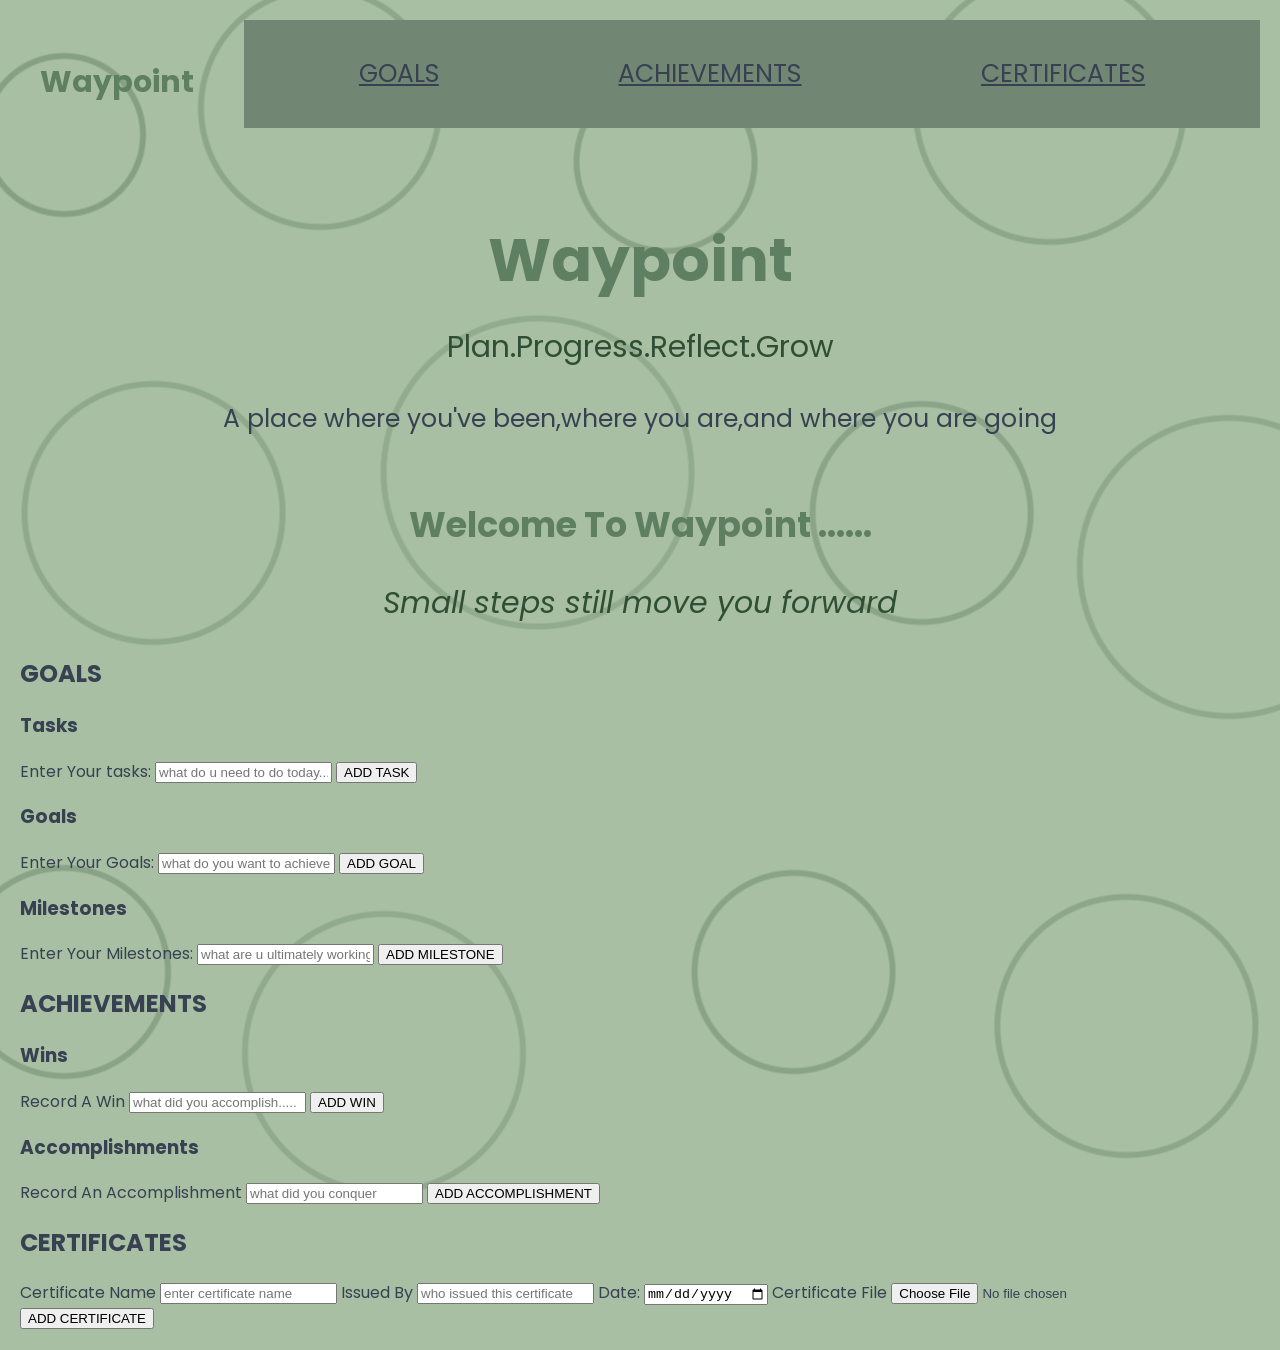
==== index.html @ 0d0a20d5 "Initial Waypoint project" ====
<!DOCTYPE html>
<html>

    <head>
        <title>Waypoint</title>
        <meta charset="UTF-8">
        <link rel="stylesheet" href="style.css">
        <link href="https://fonts.googleapis.com/css2?family=Poppins:wght@400;500;600;700&display=swap" rel="stylesheet">
    </head>

    <body>
        <header class="main-header">
        <div>
            <h1>Waypoint</h1>
        </div>
        <nav>
            <a href="#GOALS">GOALS</a>
            <a href="#ACHIEVEMENTS">ACHIEVEMENTS</a>
            <a href="#CERTIFICATES">CERTIFICATES</a>
        </nav>
        </header>
        <section id="WELCOME">
            <h1 class="welcome-title">Waypoint</h1>
            <p class="mission">Plan.Progress.Reflect.Grow</p>
            <p class="description">A place where you've been,where you are,and where you are going</p>
            <h2 class="welcome-heading">Welcome To Waypoint ......</h2>
            <p class="quote">Small steps still move you forward</p>
        </section>

        <section id="GOALS">
            <h2>GOALS</h2>

            <h3>Tasks</h3>
            <label for="Task">Enter Your tasks:</label>
            <input type="text" id="Task" placeholder="what do u need to do today......">
            <button type="button">ADD TASK</button>

            <h3>Goals</h3>
            <label for="Goal">Enter Your Goals:</label>
            <input type="text" id="Goal" placeholder="what do you want to achieve?">
            <button type="button">ADD GOAL</button>

            <h3>Milestones</h3>
            <label for="Milestones">Enter Your Milestones:</label>
            <input type="text" id="Milestones" placeholder="what are u ultimately working towrds?">
            <button type="button">ADD MILESTONE</button> 
         </section>

         <section id="ACHIEVEMENTS">
            <h2>ACHIEVEMENTS</h2>

            <h3>Wins</h3>
            <label for="Win">Record A Win</label>
            <input type="text" id="Win" placeholder="what did you accomplish.....">
            <button type="button">ADD WIN</button>

            <h3>Accomplishments</h3>
            <label for="Accomplishments">Record An Accomplishment</label>
            <input type="text" id="Accomplishments" placeholder="what did you conquer">
            <button type="button">ADD ACCOMPLISHMENT</button>
         </section>

         <section id="CERTIFICATES">
            <h2>CERTIFICATES</h2>
             
            <label for="certificate_name">Certificate Name</label>
            <input type="text" id="certificate_name" placeholder="enter certificate name">

            <label for="issued_by">Issued By</label>
            <input type="text" id="issued_by" placeholder="who issued this certificate">

            <label for="date">Date:</label>
            <input type="date" id="date">

            <label for="certificate_file">Certificate File</label>
            <input type="file" id="certificate_file">

            <button type="button">ADD CERTIFICATE</button>
         </section>

    </body>
</html>
---- style.css ----
body{
    background-color: #A8BFA3;
    background-image:

        radial-gradient(circle at 5% 10%, transparent 0, transparent 75px, rgba(47, 79, 52, 0.28) 77px, rgba(47, 79, 52, 0.28) 81px, transparent 83px),

        radial-gradient(circle at 25% 8%, transparent 0, transparent 115px, rgba(47, 79, 52, 0.22) 117px, rgba(47, 79, 52, 0.22) 121px, transparent 123px),

        radial-gradient(circle at 52% 12%, transparent 0, transparent 85px, rgba(47, 79, 52, 0.25) 87px, rgba(47, 79, 52, 0.25) 91px, transparent 93px),

        radial-gradient(circle at 82% 8%, transparent 0, transparent 130px, rgba(47, 79, 52, 0.22) 132px, rgba(47, 79, 52, 0.22) 136px, transparent 138px),

        radial-gradient(circle at 12% 38%, transparent 0, transparent 125px, rgba(47, 79, 52, 0.20) 127px, rgba(47, 79, 52, 0.20) 131px, transparent 133px),

        radial-gradient(circle at 42% 35%, transparent 0, transparent 150px, rgba(47, 79, 52, 0.18) 152px, rgba(47, 79, 52, 0.18) 156px, transparent 158px),

        radial-gradient(circle at 72% 38%, transparent 0, transparent 105px, rgba(47, 79, 52, 0.24) 107px, rgba(47, 79, 52, 0.24) 111px, transparent 113px),

        radial-gradient(circle at 96% 42%, transparent 0, transparent 145px, rgba(47, 79, 52, 0.20) 147px, rgba(47, 79, 52, 0.20) 151px, transparent 153px),

        radial-gradient(circle at 5% 72%, transparent 0, transparent 100px, rgba(47, 79, 52, 0.25) 102px, rgba(47, 79, 52, 0.25) 106px, transparent 108px),

        radial-gradient(circle at 30% 78%, transparent 0, transparent 135px, rgba(47, 79, 52, 0.19) 137px, rgba(47, 79, 52, 0.19) 141px, transparent 143px),

        radial-gradient(circle at 62% 72%, transparent 0, transparent 95px, rgba(47, 79, 52, 0.25) 97px, rgba(47, 79, 52, 0.25) 101px, transparent 103px),

        radial-gradient(circle at 88% 76%, transparent 0, transparent 125px, rgba(47, 79, 52, 0.22) 127px, rgba(47, 79, 52, 0.22) 131px, transparent 133px);

    color: #374151;
    font-family: poppins, sans-serif;
    margin: 0;
    padding: 20px;
}
    h1{
        font-size: 30px;
        color: #5F7F63;
        text-align: left;
        font-weight: 700;
        padding: 20px;
        margin-bottom: 20px;
    }
    .main-header{
        display: flex;
        justify-content: flex-start;
        align-items: flex-start;
        gap: 30px;
        width: 100%;
    }
    .main-header nav{
        background-color: #718774;
        padding: 35px 25px;
        display: flex;
        justify-content: space-around;
        flex: 1; 
    }
    .main-header nav a {
        color: #374151;
        font-size: 25px;
    }
    #WELCOME {
        text-align: center;
    }
    .welcome-title{
        font-size: 60px;
        text-align: center;
        margin-bottom: 0px;
    }
    .mission{
        font-size: 30px;
        color: #2F4F34;
        margin-top: 0;
    }
    .description{
        font-size: 25px;
        color: #374151;
        margin-bottom: 60px;
    }
    .welcome-heading{
        margin-top: 60px;
        font-size: 35px;
        color: #5F7F63;
    }
    .quote{
        font-size: 30px;
        font-style: italic;
        color: #2F4F34;
    }
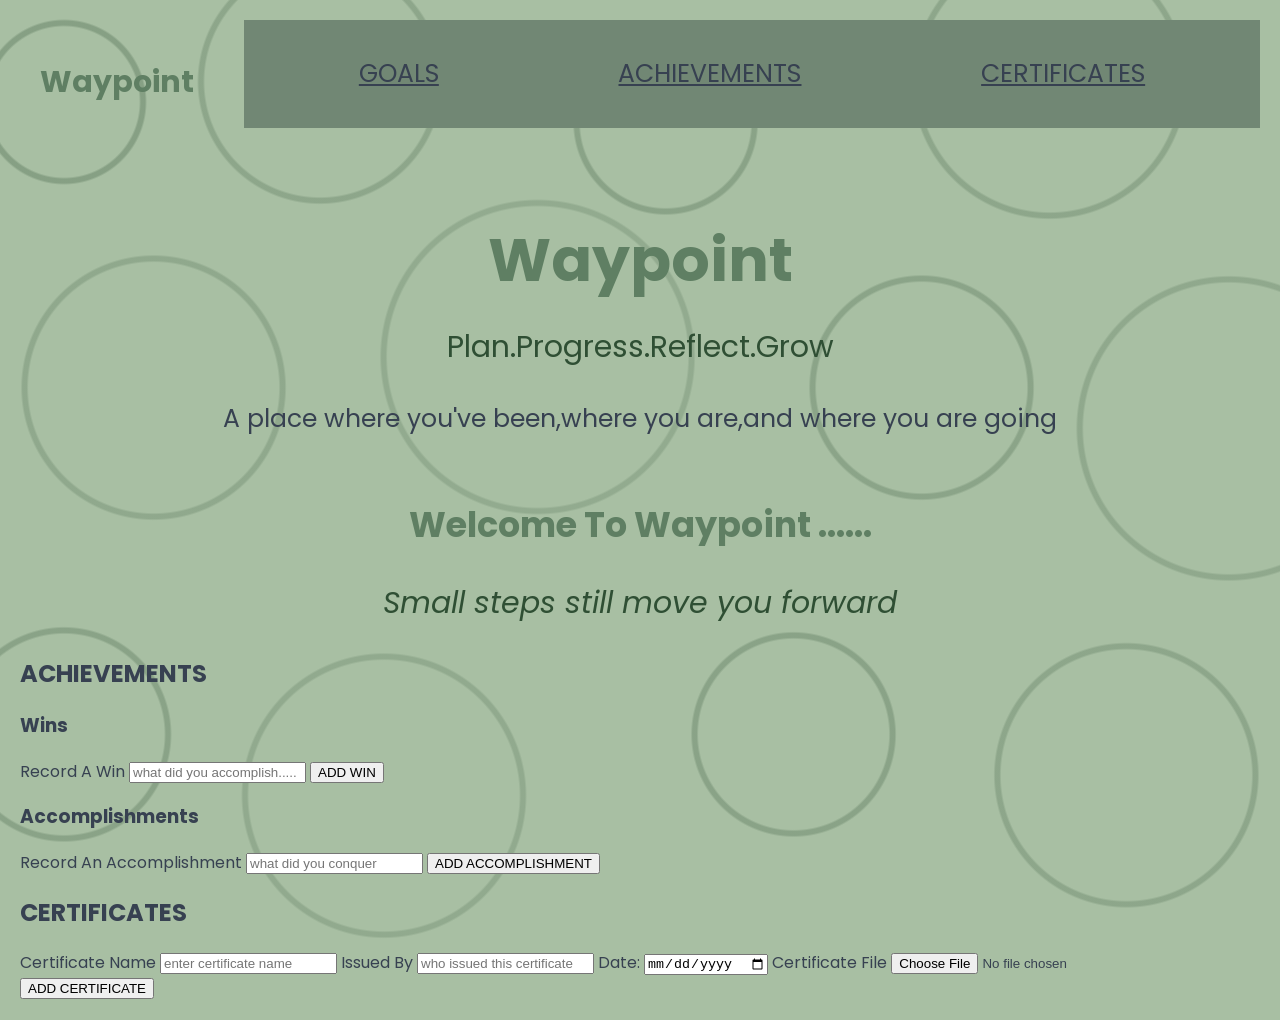
==== commit 18594b9e: "created separate goals page" ====
--- a/index.html
+++ b/index.html
@@ -27,24 +27,6 @@
             <p class="quote">Small steps still move you forward</p>
         </section>
 
-        <section id="GOALS">
-            <h2>GOALS</h2>
-
-            <h3>Tasks</h3>
-            <label for="Task">Enter Your tasks:</label>
-            <input type="text" id="Task" placeholder="what do u need to do today......">
-            <button type="button">ADD TASK</button>
-
-            <h3>Goals</h3>
-            <label for="Goal">Enter Your Goals:</label>
-            <input type="text" id="Goal" placeholder="what do you want to achieve?">
-            <button type="button">ADD GOAL</button>
-
-            <h3>Milestones</h3>
-            <label for="Milestones">Enter Your Milestones:</label>
-            <input type="text" id="Milestones" placeholder="what are u ultimately working towrds?">
-            <button type="button">ADD MILESTONE</button> 
-         </section>
 
          <section id="ACHIEVEMENTS">
             <h2>ACHIEVEMENTS</h2>
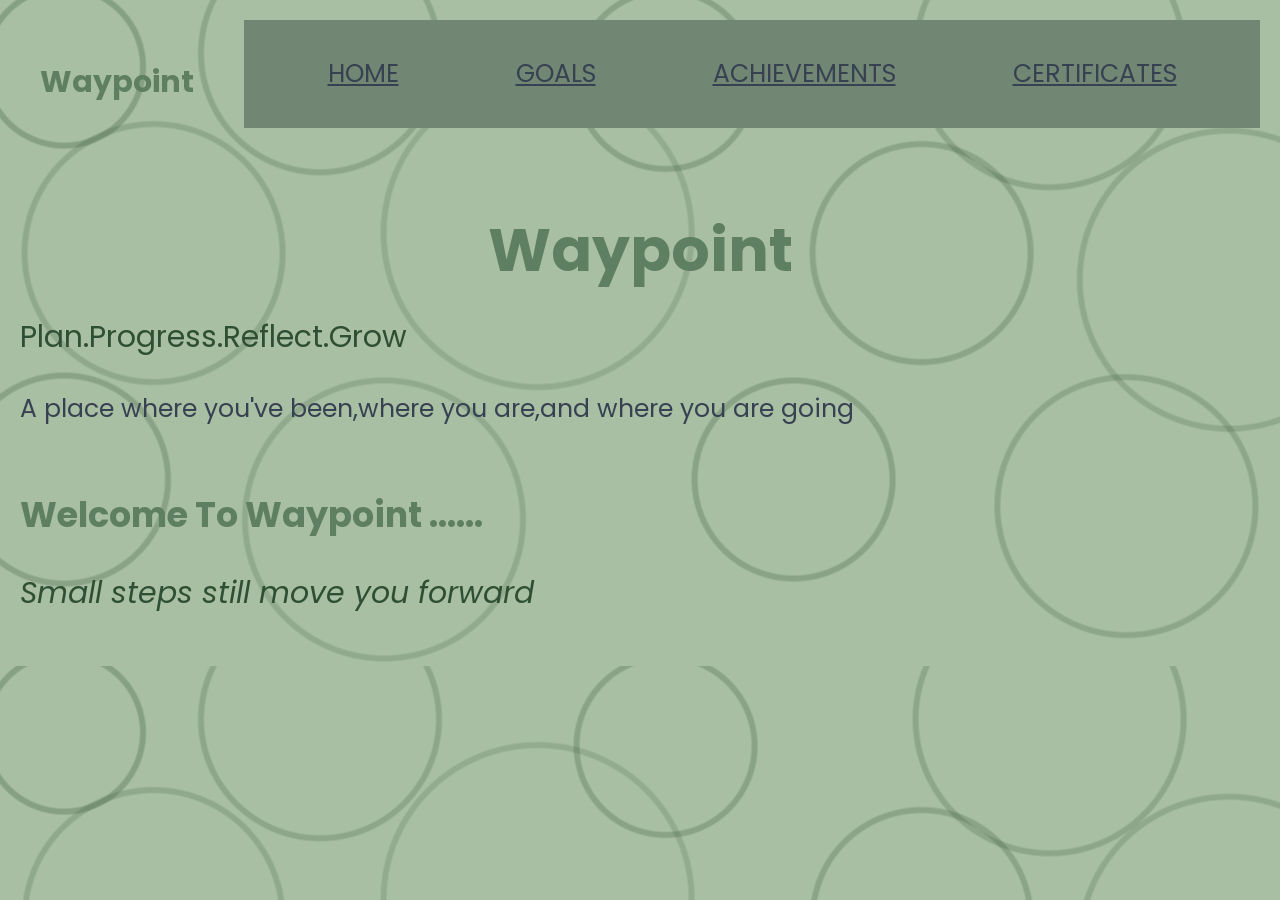
==== commit ba5cf0ee: "update waypoint page structure" ====
--- a/index.html
+++ b/index.html
@@ -9,56 +9,26 @@
     </head>
 
     <body>
+
         <header class="main-header">
         <div>
             <h1>Waypoint</h1>
         </div>
         <nav>
-            <a href="#GOALS">GOALS</a>
-            <a href="#ACHIEVEMENTS">ACHIEVEMENTS</a>
-            <a href="#CERTIFICATES">CERTIFICATES</a>
+            <a href="index.html">HOME</a>
+            <a href="goals.html">GOALS</a>
+            <a href="achievements.html">ACHIEVEMENTS</a>
+            <a href="certificates.html">CERTIFICATES</a>
         </nav>
         </header>
-        <section id="WELCOME">
+
+        <main>
             <h1 class="welcome-title">Waypoint</h1>
             <p class="mission">Plan.Progress.Reflect.Grow</p>
             <p class="description">A place where you've been,where you are,and where you are going</p>
             <h2 class="welcome-heading">Welcome To Waypoint ......</h2>
             <p class="quote">Small steps still move you forward</p>
-        </section>
-
-
-         <section id="ACHIEVEMENTS">
-            <h2>ACHIEVEMENTS</h2>
-
-            <h3>Wins</h3>
-            <label for="Win">Record A Win</label>
-            <input type="text" id="Win" placeholder="what did you accomplish.....">
-            <button type="button">ADD WIN</button>
-
-            <h3>Accomplishments</h3>
-            <label for="Accomplishments">Record An Accomplishment</label>
-            <input type="text" id="Accomplishments" placeholder="what did you conquer">
-            <button type="button">ADD ACCOMPLISHMENT</button>
-         </section>
-
-         <section id="CERTIFICATES">
-            <h2>CERTIFICATES</h2>
-             
-            <label for="certificate_name">Certificate Name</label>
-            <input type="text" id="certificate_name" placeholder="enter certificate name">
-
-            <label for="issued_by">Issued By</label>
-            <input type="text" id="issued_by" placeholder="who issued this certificate">
-
-            <label for="date">Date:</label>
-            <input type="date" id="date">
-
-            <label for="certificate_file">Certificate File</label>
-            <input type="file" id="certificate_file">
-
-            <button type="button">ADD CERTIFICATE</button>
-         </section>
+        </main>
 
     </body>
 </html>
--- a/style.css
+++ b/style.css
@@ -85,3 +85,4 @@
         font-style: italic;
         color: #2F4F34;
     }
+    
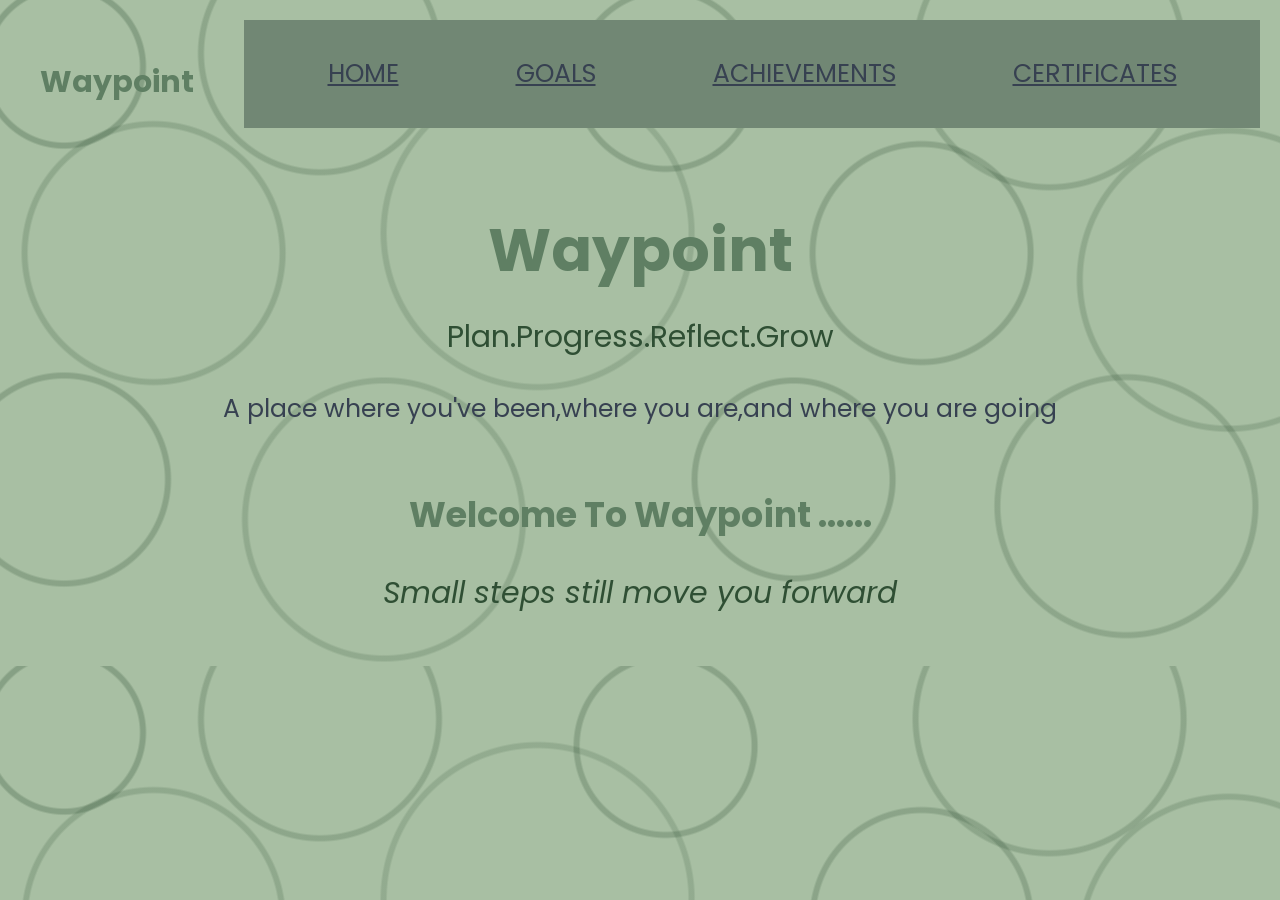
==== commit 077d9af3: "update goals page structure" ====
--- a/index.html
+++ b/index.html
@@ -22,7 +22,7 @@
         </nav>
         </header>
 
-        <main>
+        <main class="welcome-section">
             <h1 class="welcome-title">Waypoint</h1>
             <p class="mission">Plan.Progress.Reflect.Grow</p>
             <p class="description">A place where you've been,where you are,and where you are going</p>
--- a/style.css
+++ b/style.css
@@ -31,6 +31,8 @@
     margin: 0;
     padding: 20px;
 }
+
+
     h1{
         font-size: 30px;
         color: #5F7F63;
@@ -57,7 +59,9 @@
         color: #374151;
         font-size: 25px;
     }
-    #WELCOME {
+
+
+    .welcome-section{ 
         text-align: center;
     }
     .welcome-title{
@@ -85,4 +89,15 @@
         font-style: italic;
         color: #2F4F34;
     }
+
     
+    .goals-page{
+        text-align: center;
+        padding: 20px;
+    }
+    .goals-section{
+        margin-top: 0;
+        font-size: 60px;
+        color: #2F4F34;
+        margin-bottom: 30px;
+    }
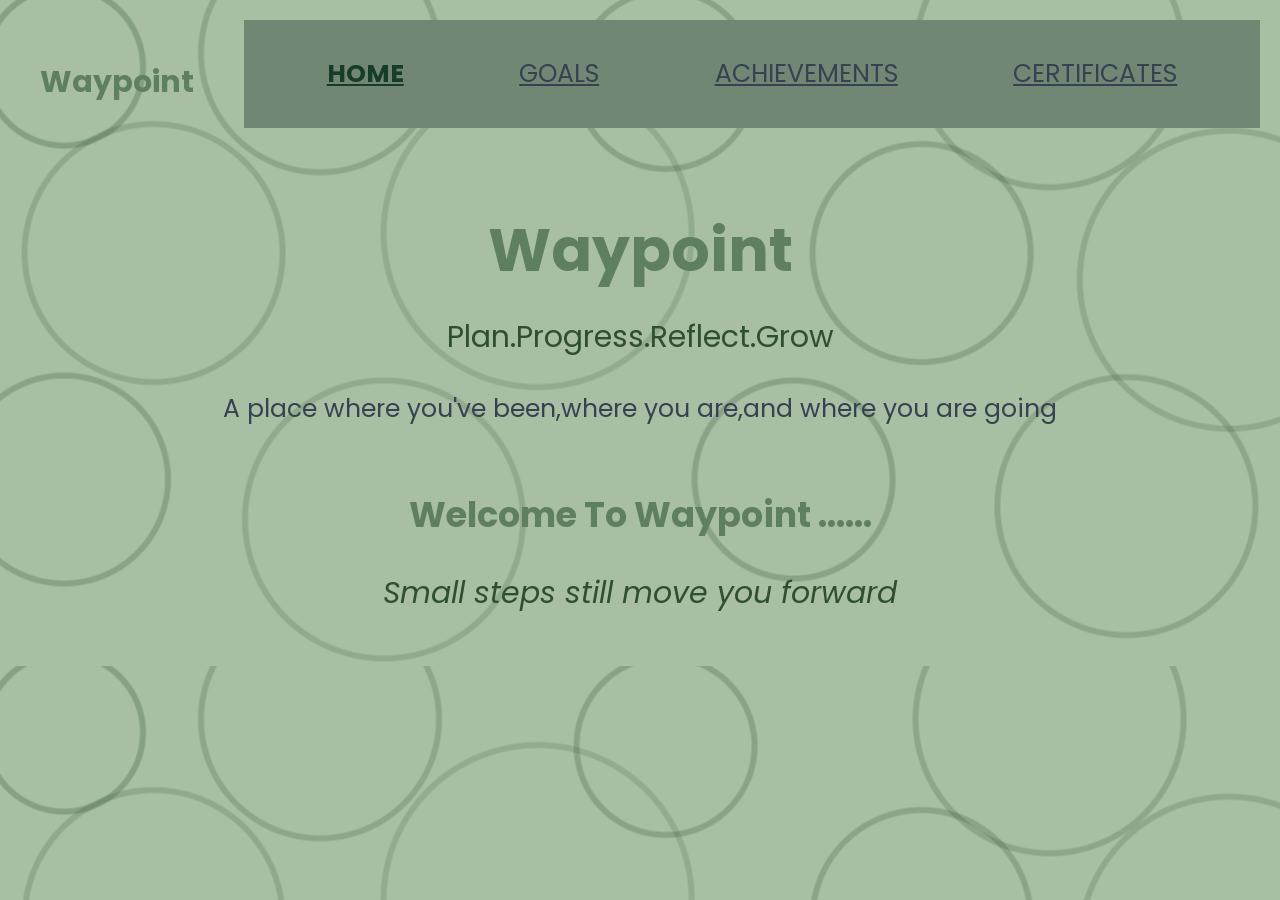
==== commit 7490e572: "created login page" ====
--- a/index.html
+++ b/index.html
@@ -2,7 +2,7 @@
 <html>
 
     <head>
-        <title>Waypoint</title>
+        <title>Waypoint-home</title>
         <meta charset="UTF-8">
         <link rel="stylesheet" href="style.css">
         <link href="https://fonts.googleapis.com/css2?family=Poppins:wght@400;500;600;700&display=swap" rel="stylesheet">
@@ -15,7 +15,7 @@
             <h1>Waypoint</h1>
         </div>
         <nav>
-            <a href="index.html">HOME</a>
+            <a href="index.html" class="active">HOME</a>
             <a href="goals.html">GOALS</a>
             <a href="achievements.html">ACHIEVEMENTS</a>
             <a href="certificates.html">CERTIFICATES</a>
--- a/style.css
+++ b/style.css
@@ -90,14 +90,291 @@
         color: #2F4F34;
     }
 
+
+
     
-    .goals-page{
+    .goals-section{
         text-align: center;
-        padding: 20px;
-    }
-    .goals-section{
         margin-top: 0;
         font-size: 60px;
         color: #2F4F34;
         margin-bottom: 30px;
     }
+
+    .task-card {
+    background-color: #E5E7E3;
+    width: 92%;
+    padding: 40px;
+    max-width: 1200px;
+    margin: 30px auto;
+    border-radius: 18px;
+    box-shadow: 0 5px 15px rgba(0, 0, 0, 0.15);
+    text-align: left;
+    }
+    .task-card h3 {
+    font-size: 32px;
+    color: #173D2A;
+    margin-top: 0;
+    margin-bottom: 25px;
+   }
+   .task-card label {
+    font-size: 18px;
+    color: #374151;
+   }
+
+   .task-card input {
+    font-size: 17px;
+    padding: 12px 15px;
+   }
+
+   .task-card button {
+    font-size: 17px;
+    padding: 12px 22px;
+   }
+
+   .goals-card {
+    background-color: #E5E7E3;
+    width: 92%;
+    max-width: 1200px;
+    padding: 40px;
+    margin: 30px auto;
+    border-radius: 18px;
+    box-shadow: 0 5px 15px rgba(0, 0, 0, 0.15);
+    text-align: left;
+    }
+
+   .goals-card h3 {
+    font-size: 32px;
+    color: #173D2A;
+    margin-top: 0;
+    margin-bottom: 25px;
+    }
+
+    .goals-card label {
+     font-size: 18px;
+     color: #374151;
+    }
+
+    .goals-card input {
+     font-size: 17px;
+     padding: 12px 15px;
+     }
+
+    .goals-card button {
+    font-size: 17px;
+    padding: 12px 22px;
+    }
+
+    .milestones-card {
+    background-color: #E5E7E3;
+    width: 92%;
+    max-width: 1200px;
+    padding: 40px;
+    margin: 30px auto;
+    border-radius: 18px;
+    box-shadow: 0 5px 15px rgba(0, 0, 0, 0.15);
+    text-align: left;
+    }
+
+   .milestones-card h3 {
+    font-size: 32px;
+    color: #173D2A;
+    margin-top: 0;
+    margin-bottom: 25px;
+    }
+
+    .milestones-card label {
+    font-size: 18px;
+    color: #374151;
+    }
+
+    .milestones-card input {
+    font-size: 17px;
+    padding: 12px 15px;
+    }
+
+   .milestones-card button {
+    font-size: 17px;
+    padding: 12px 22px;
+    }
+
+
+
+
+
+    .achievements-section{
+         text-align: center;
+        margin-top: 0;
+        font-size: 60px;
+        color: #2F4F34;
+        margin-bottom: 30px;
+    }
+
+
+    .wins-card {
+    background-color: #E5E7E3;
+    width: 92%;
+    max-width: 1200px;
+    padding: 40px;
+    margin: 30px auto;
+    border-radius: 18px;
+    box-shadow: 0 5px 15px rgba(0, 0, 0, 0.15);
+    text-align: left;
+}
+
+.wins-card h3 {
+    font-size: 32px;
+    color: #173D2A;
+    margin-top: 0;
+    margin-bottom: 25px;
+}
+
+.wins-card label {
+    font-size: 18px;
+    color: #374151;
+}
+
+.wins-card input {
+    font-size: 17px;
+    padding: 12px 15px;
+}
+
+.wins-card button {
+    font-size: 17px;
+    padding: 12px 22px;
+}
+
+.accomplishments-card {
+    background-color: #E5E7E3;
+    width: 92%;
+    max-width: 1200px;
+    padding: 40px;
+    margin: 30px auto;
+    border-radius: 18px;
+    box-shadow: 0 5px 15px rgba(0, 0, 0, 0.15);
+    text-align: left;
+}
+
+.accomplishments-card h3 {
+    font-size: 32px;
+    color: #173D2A;
+    margin-top: 0;
+    margin-bottom: 25px;
+}
+
+.accomplishments-card label {
+    font-size: 18px;
+    color: #374151;
+}
+
+.accomplishments-card input {
+    font-size: 17px;
+    padding: 12px 15px;
+}
+
+.accomplishments-card button {
+    font-size: 17px;
+    padding: 12px 22px;
+}
+
+
+.certificates-section{
+    text-align: center;
+    margin-top: 0;
+    font-size: 60px;
+    color: #2F4F34;
+    margin-bottom: 30px;
+}
+
+.certificates-card {
+    background-color: #E5E7E3;
+    width: 92%;
+    max-width: 1200px;
+    padding: 45px;
+    margin: 30px auto;
+    border-radius: 18px;
+    box-shadow: 0 5px 15px rgba(0, 0, 0, 0.15);
+    text-align: left;
+}
+.certificates-card label {
+    display: block;
+    font-size: 18px;
+    color: #374151;
+    margin-bottom: 8px;
+}
+
+.certificates-card input {
+    display: block;
+    width: 100%;
+    box-sizing: border-box;
+    font-size: 17px;
+    padding: 12px 15px;
+    margin-bottom: 22px;
+}
+
+.certificates-card button {
+    font-size: 17px;
+    padding: 12px 22px;
+    margin-top: 5px;
+}
+
+nav a.active {
+    color: #173D2A;
+    font-weight: bold;
+}
+
+
+
+
+
+
+.login-page {
+    background-color: #A8BFA3;
+    min-height: 100vh;
+    padding: 70px 20px;
+    text-align: center;
+}
+
+.login-page h2 {
+    font-size: 40px;
+    color: #173D2A;
+    margin-bottom: 35px;
+}
+
+.login-card {
+    background-color: #E5E7E3;
+    width: 90%;
+    max-width: 500px;
+    padding: 40px;
+    margin: 0 auto;
+    border-radius: 18px;
+    box-shadow: 0 5px 15px rgba(0, 0, 0, 0.15);
+    text-align: left;
+}
+.login-card label {
+    display: block;
+    font-size: 18px;
+    color: #374151;
+    margin-bottom: 8px;
+}
+
+.login-card input {
+    display: block;
+    width: 100%;
+    box-sizing: border-box;
+    font-size: 17px;
+    padding: 12px 15px;
+    margin-bottom: 22px;
+    border: 1px solid #9CA3AF;
+    border-radius: 8px;
+    background-color: #F9FAF9;
+}
+.login-card button {
+    font-size: 17px;
+    padding: 12px 22px;
+    background-color: #173D2A;
+    color: white;
+    border: none;
+    border-radius: 8px;
+    cursor: pointer;
+}
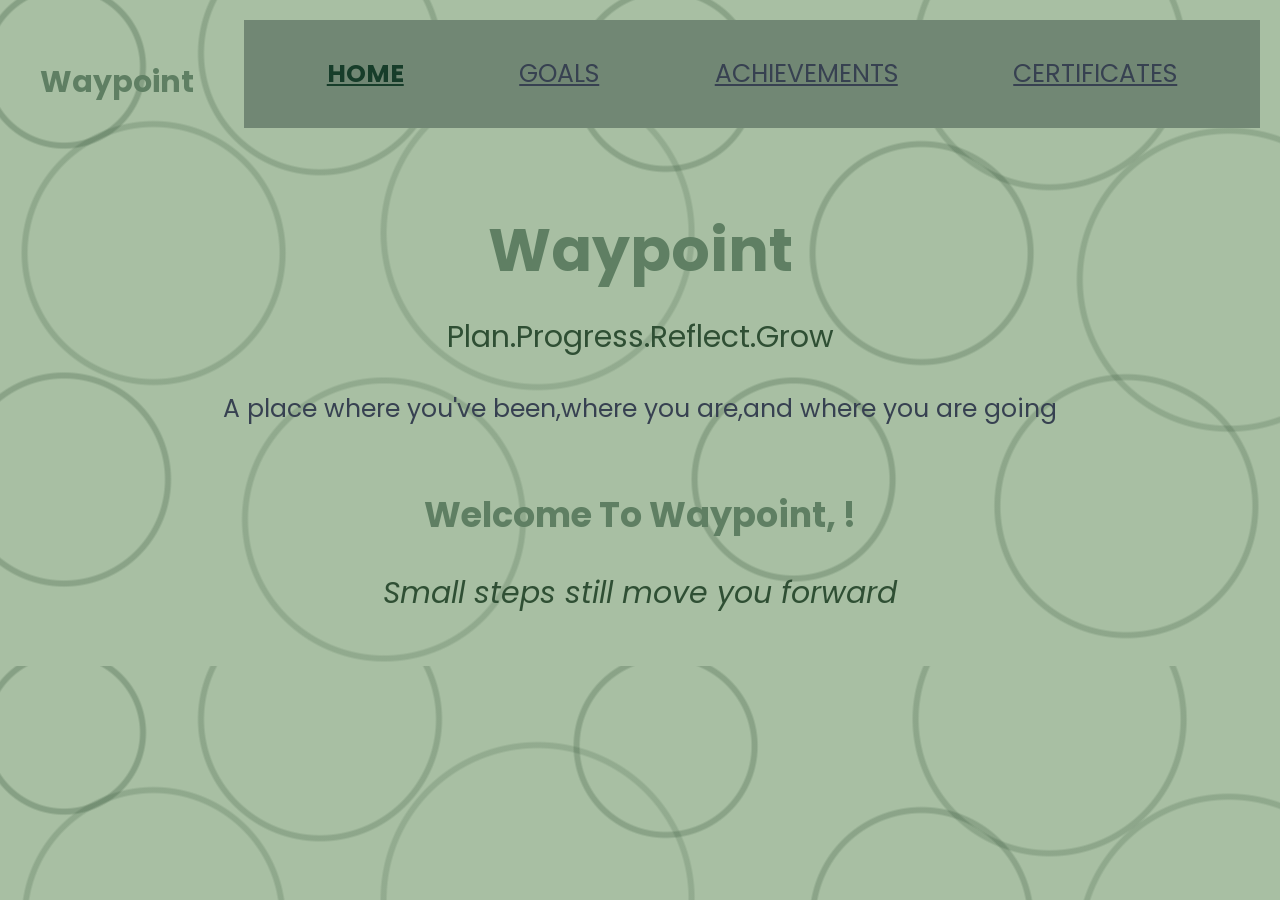
==== commit bdaf1074: "add javascript from handling" ====
--- a/index.html
+++ b/index.html
@@ -26,10 +26,11 @@
             <h1 class="welcome-title">Waypoint</h1>
             <p class="mission">Plan.Progress.Reflect.Grow</p>
             <p class="description">A place where you've been,where you are,and where you are going</p>
-            <h2 class="welcome-heading">Welcome To Waypoint ......</h2>
+            <h2 class="welcome-heading">Welcome To Waypoint, <span id="username"></span>!</h2>
             <p class="quote">Small steps still move you forward</p>
         </main>
-
+        <script src="script.js"></script>
+    
     </body>
 </html>
   
--- a/style.css
+++ b/style.css
@@ -377,4 +377,59 @@
     border: none;
     border-radius: 8px;
     cursor: pointer;
+}
+
+
+
+.signin-page {
+    background-color: #A8BFA3;
+    min-height: 100vh;
+    padding: 60px 20px;
+    text-align: center;
+}
+
+.signin-page h2 {
+    font-size: 40px;
+    color: #173D2A;
+    margin-bottom: 35px;
+}
+
+.signin-card {
+    background-color: #E5E7E3;
+    width: 90%;
+    max-width: 500px;
+    padding: 40px;
+    margin: 0 auto;
+    border-radius: 18px;
+    box-shadow: 0 5px 15px rgba(0, 0, 0, 0.15);
+    text-align: left;
+}
+
+.signin-card label {
+    display: block;
+    font-size: 18px;
+    color: #374151;
+    margin-bottom: 8px;
+}
+
+.signin-card input {
+    display: block;
+    width: 100%;
+    box-sizing: border-box;
+    font-size: 17px;
+    padding: 12px 15px;
+    margin-bottom: 22px;
+    border: 1px solid #9CA3AF;
+    border-radius: 8px;
+    background-color: #F9FAF9;
+}
+
+.signin-card button {
+    font-size: 17px;
+    padding: 12px 22px;
+    background-color: #173D2A;
+    color: white;
+    border: none;
+    border-radius: 8px;
+    cursor: pointer;
 }
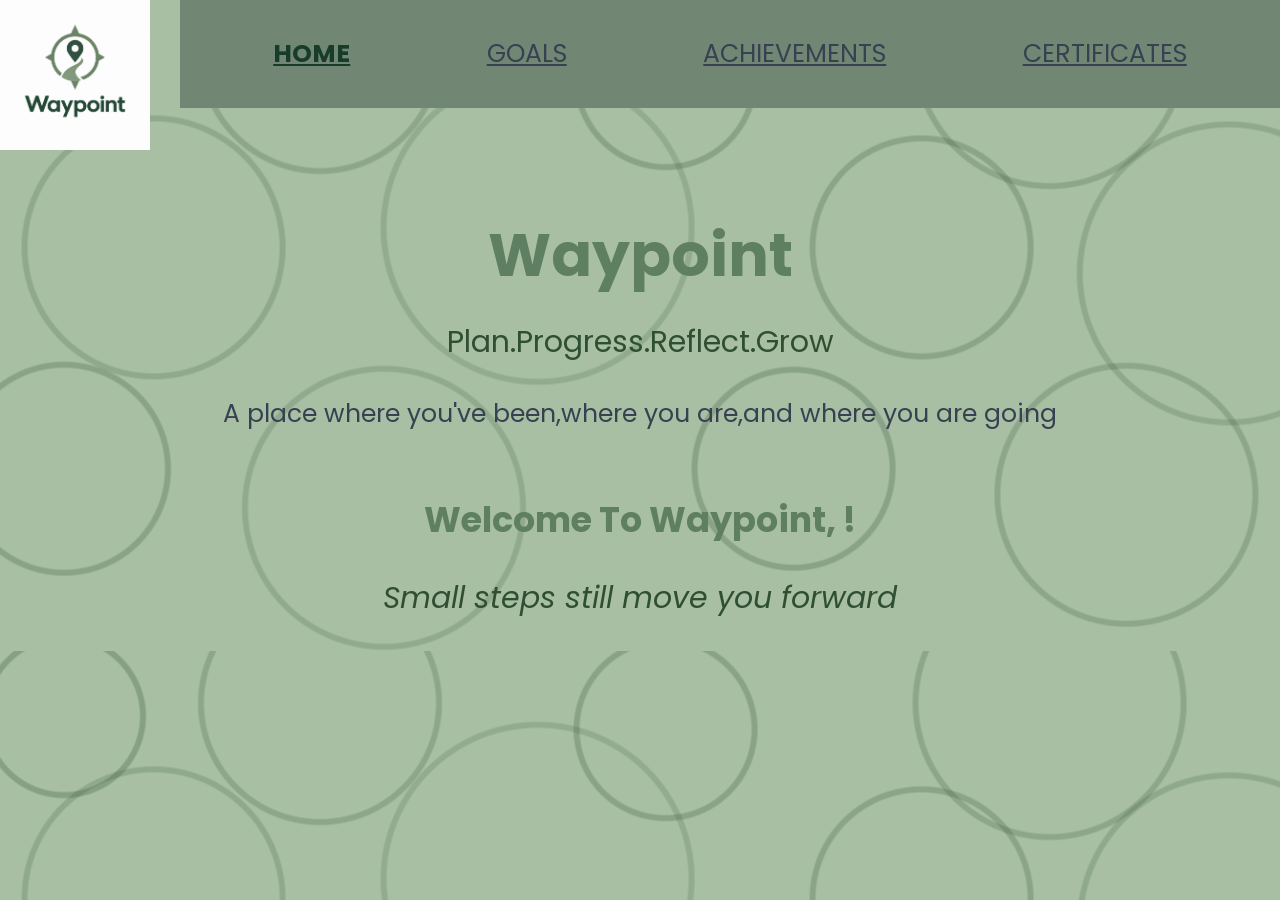
==== commit 7478caa7: "started logo building" ====
--- a/index.html
+++ b/index.html
@@ -11,14 +11,14 @@
     <body>
 
         <header class="main-header">
-        <div>
-            <h1>Waypoint</h1>
+        <div class="brand">
+            <img src="images/waypoint-logo.png" alt="Waypoint logo">
         </div>
         <nav>
-            <a href="index.html" class="active">HOME</a>
-            <a href="goals.html">GOALS</a>
-            <a href="achievements.html">ACHIEVEMENTS</a>
-            <a href="certificates.html">CERTIFICATES</a>
+        <a href="index.html" class="active">HOME</a>
+        <a href="goals.html">GOALS</a>
+        <a href="achievements.html">ACHIEVEMENTS</a>
+        <a href="certificates.html">CERTIFICATES</a>
         </nav>
         </header>
 
@@ -26,7 +26,7 @@
             <h1 class="welcome-title">Waypoint</h1>
             <p class="mission">Plan.Progress.Reflect.Grow</p>
             <p class="description">A place where you've been,where you are,and where you are going</p>
-            <h2 class="welcome-heading">Welcome To Waypoint, <span id="username"></span>!</h2>
+            <h2 class="welcome-heading">Welcome To Waypoint, <span id="user-name"></span>!</h2>
             <p class="quote">Small steps still move you forward</p>
         </main>
         <script src="script.js"></script>
--- a/style.css
+++ b/style.css
@@ -25,12 +25,17 @@
         radial-gradient(circle at 62% 72%, transparent 0, transparent 95px, rgba(47, 79, 52, 0.25) 97px, rgba(47, 79, 52, 0.25) 101px, transparent 103px),
 
         radial-gradient(circle at 88% 76%, transparent 0, transparent 125px, rgba(47, 79, 52, 0.22) 127px, rgba(47, 79, 52, 0.22) 131px, transparent 133px);
-
+      
+    
     color: #374151;
     font-family: poppins, sans-serif;
     margin: 0;
-    padding: 20px;
-}
+    padding: 0;
+}
+    .login-page,
+    .signin-page{
+        background-image:none
+    }
 
 
     h1{
@@ -60,6 +65,17 @@
         font-size: 25px;
     }
 
+    .brand {
+    display: flex;
+    align-items: center;
+    }
+    .brand img {
+    width: 150px;
+    height: auto;
+    object-fit: contain;
+    display: block;
+    }
+
 
     .welcome-section{ 
         text-align: center;
@@ -132,6 +148,9 @@
     padding: 12px 22px;
    }
 
+
+
+
    .goals-card {
     background-color: #E5E7E3;
     width: 92%;
@@ -165,6 +184,10 @@
     padding: 12px 22px;
     }
 
+
+
+
+
     .milestones-card {
     background-color: #E5E7E3;
     width: 92%;
@@ -197,6 +220,48 @@
     font-size: 17px;
     padding: 12px 22px;
     }
+
+
+
+    #task-list button {
+    margin-left: 15px;
+    padding: 5px 10px;
+    border: none;
+    border-radius: 6px;
+    cursor: pointer;
+    }
+   #task-list p {
+    margin: 12px 0;
+    }
+    
+
+
+    #goal-list button {
+    font-size: 13px;
+    margin-left: 15px;
+    padding: 5px 10px;
+    border: none;
+    border-radius: 6px;
+    cursor: pointer;
+    }
+    #goal-list p {
+    margin: 12px 0;
+    }
+
+
+    .milestones-card #milestone-list button {
+    font-size: 13px;
+    margin-left: 15px;
+    padding: 5px 10px;
+    border: none;
+    border-radius: 6px;
+    cursor: pointer;
+    }
+    #milestone-list p {
+    margin: 12px 0;
+    }
+
+
 
 
 
@@ -331,6 +396,7 @@
 .login-page {
     background-color: #A8BFA3;
     min-height: 100vh;
+    box-sizing: border-box;
     padding: 70px 20px;
     text-align: center;
 }
@@ -384,6 +450,7 @@
 .signin-page {
     background-color: #A8BFA3;
     min-height: 100vh;
+    box-sizing: border-box;
     padding: 60px 20px;
     text-align: center;
 }
